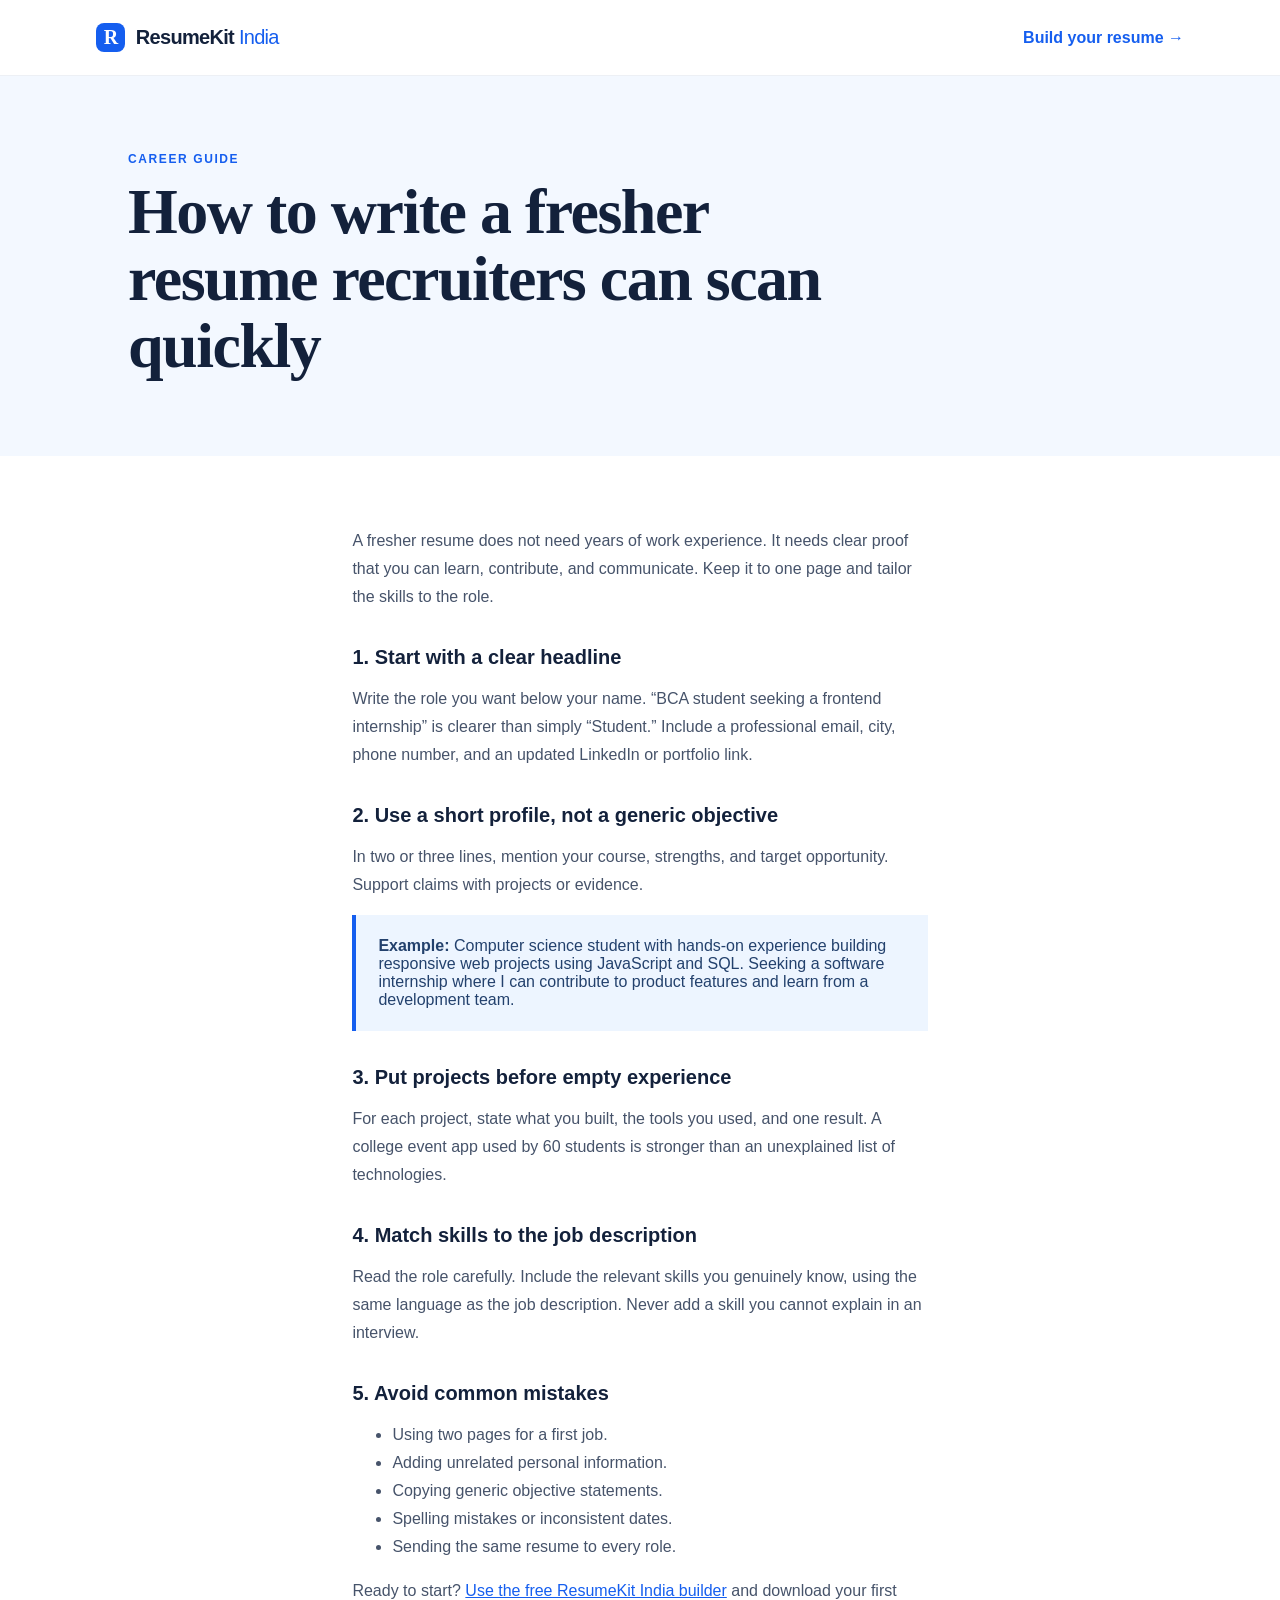
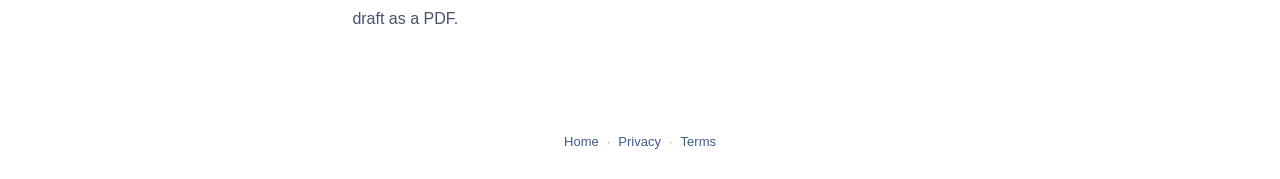
==== fresher-resume-guide.html @ eee82316 "Add SEO foundations and site policies" ====
<!doctype html><html lang="en"><head><meta charset="UTF-8"><meta name="viewport" content="width=device-width, initial-scale=1.0"><meta name="description" content="How to write an ATS-friendly fresher resume in India, with examples and mistakes to avoid."><link rel="canonical" href="https://resumekitindia.github.io/fresher-resume-guide.html"><title>How to Write a Fresher Resume in India — ResumeKit India</title><link rel="stylesheet" href="styles.css"><script type="application/ld+json">{"@context":"https://schema.org","@type":"Article","headline":"How to Write a Fresher Resume in India","author":{"@type":"Organization","name":"ResumeKit India"},"publisher":{"@type":"Organization","name":"ResumeKit India"}}</script></head><body><header class="site-header"><a class="brand" href="index.html"><span>R</span> ResumeKit <em>India</em></a><a class="header-link" href="index.html#builder">Build your resume →</a></header><main><section class="guide-hero"><p class="eyebrow">Career guide</p><h1>How to write a fresher resume recruiters can scan quickly</h1></section><article class="guide-content"><p>A fresher resume does not need years of work experience. It needs clear proof that you can learn, contribute, and communicate. Keep it to one page and tailor the skills to the role.</p><h2>1. Start with a clear headline</h2><p>Write the role you want below your name. “BCA student seeking a frontend internship” is clearer than simply “Student.” Include a professional email, city, phone number, and an updated LinkedIn or portfolio link.</p><h2>2. Use a short profile, not a generic objective</h2><p>In two or three lines, mention your course, strengths, and target opportunity. Support claims with projects or evidence.</p><div class="callout"><strong>Example:</strong> Computer science student with hands-on experience building responsive web projects using JavaScript and SQL. Seeking a software internship where I can contribute to product features and learn from a development team.</div><h2>3. Put projects before empty experience</h2><p>For each project, state what you built, the tools you used, and one result. A college event app used by 60 students is stronger than an unexplained list of technologies.</p><h2>4. Match skills to the job description</h2><p>Read the role carefully. Include the relevant skills you genuinely know, using the same language as the job description. Never add a skill you cannot explain in an interview.</p><h2>5. Avoid common mistakes</h2><ul><li>Using two pages for a first job.</li><li>Adding unrelated personal information.</li><li>Copying generic objective statements.</li><li>Spelling mistakes or inconsistent dates.</li><li>Sending the same resume to every role.</li></ul><p>Ready to start? <a href="index.html#builder">Use the free ResumeKit India builder</a> and download your first draft as a PDF.</p></article></main><footer><a href="index.html">Home</a><span>·</span><a href="privacy.html">Privacy</a><span>·</span><a href="terms.html">Terms</a></footer></body></html>
---- styles.css ----
:root{--ink:#13213b;--muted:#5e6a7e;--blue:#155eef;--paper:#fffdf9;--line:#dce2ec;--cream:#f7f4ed}*{box-sizing:border-box}html{scroll-behavior:smooth}body{margin:0;color:var(--ink);font-family:"DM Sans",Arial,sans-serif;background:#fff}.site-header{height:76px;padding:0 7.5%;display:flex;align-items:center;justify-content:space-between;border-bottom:1px solid #edf0f5}.brand{color:var(--ink);font-size:20px;font-weight:700;text-decoration:none;letter-spacing:-.7px}.brand span{display:inline-grid;place-items:center;width:29px;height:29px;margin-right:6px;background:var(--blue);border-radius:8px;color:#fff;font-family:"Playfair Display"}.brand em{font-weight:400;color:var(--blue);font-style:normal}.header-link{font-weight:600;color:var(--blue);text-decoration:none}.header-link span,.button span{margin-left:8px}.hero{min-height:540px;padding:80px 10% 70px;display:grid;grid-template-columns:1.05fr .8fr;align-items:center;gap:64px;background:radial-gradient(circle at 88% 12%,#d6e7ff 0,transparent 32%),#f8fbff}.eyebrow{margin:0 0 12px;color:var(--blue);font-size:12px;font-weight:700;letter-spacing:1.6px;text-transform:uppercase}.hero h1,.section-heading h2,.tips h2{font-family:"Playfair Display",Georgia,serif;font-size:clamp(42px,5vw,68px);line-height:1.02;letter-spacing:-2.2px;margin:0}.hero h1 i{color:var(--blue);font-weight:700}.hero-text{max-width:460px;margin:25px 0;color:var(--muted);line-height:1.7;font-size:17px}.button{display:inline-block;border:0;border-radius:8px;background:var(--blue);color:#fff;text-decoration:none;font:600 16px "DM Sans";padding:15px 22px;cursor:pointer;box-shadow:0 8px 18px #155eef26}.micro-copy{font-size:12px;color:var(--muted);margin-top:16px}.hero-card{position:relative;transform:rotate(3deg);max-width:370px;margin:auto}.resume-mini{padding:38px 34px;background:#fff;border-radius:5px;box-shadow:0 28px 65px #13213b23}.mini-top{display:flex;align-items:center;gap:12px;margin-bottom:30px}.mini-top b{display:block}.mini-top small{color:var(--muted);font-size:11px}.mini-avatar{width:42px;height:42px;border-radius:50%;background:#cde1ff}.mini-line{height:7px;width:63%;border-radius:10px;background:#e6e9ef;margin:9px 0}.mini-line.wide{width:100%}.mini-line.medium{width:82%}.resume-mini h6{margin:22px 0 9px;color:var(--blue);font-size:9px;letter-spacing:1px}.mini-tags{display:flex;gap:5px;flex-wrap:wrap}.mini-tags span{font-size:9px;background:#e8f1ff;color:var(--blue);padding:4px 6px;border-radius:3px}.floating-note{position:absolute;right:-35px;bottom:26px;padding:10px 12px;background:#183665;color:#fff;border-radius:8px;font-size:12px;box-shadow:0 7px 20px #13213b35}.builder-section{padding:90px 7.5%;background:var(--cream)}.section-heading{max-width:620px;margin-bottom:42px}.section-heading h2,.tips h2{font-size:42px}.section-heading>p:last-child{color:var(--muted);line-height:1.6}.builder-layout{display:grid;grid-template-columns:minmax(310px,.75fr) minmax(350px,1fr);gap:42px;align-items:start}.form-card{padding:28px;background:#fff;border:1px solid #e5e8ee;border-radius:12px}.form-title{display:flex;align-items:center;gap:10px;margin:25px 0 15px}.form-title:first-child{margin-top:0}.form-title span{display:grid;place-items:center;width:24px;height:24px;border-radius:50%;background:#e8f1ff;color:var(--blue);font-size:11px;font-weight:700}.form-title h3{font-size:16px;margin:0}label{display:block;font-size:12px;font-weight:700;margin:0 0 15px;color:#344159}input,textarea{width:100%;display:block;margin-top:6px;padding:11px 12px;border:1px solid #d9dfeb;border-radius:6px;background:#fff;color:var(--ink);font:14px "DM Sans";resize:vertical}input:focus,textarea:focus{outline:2px solid #9bc1ff;border-color:var(--blue)}.two-col{display:grid;grid-template-columns:1fr 1fr;gap:12px}.full-button{width:100%;margin-top:8px}.preview-wrap{position:sticky;top:22px}.preview-label{font-size:12px;font-weight:700;text-transform:uppercase;letter-spacing:1.3px;color:var(--muted);margin:0 0 10px}.resume-paper{width:min(100%,630px);min-height:700px;padding:53px 58px;background:var(--paper);box-shadow:0 12px 35px #13213b20;border:1px solid #ede9df}.resume-header{padding-bottom:22px;border-bottom:2px solid var(--ink)}.resume-header h1{font-family:"Playfair Display",Georgia,serif;font-size:34px;letter-spacing:-1.1px;margin:0}.resume-header p{margin:5px 0 10px;color:var(--blue);font-size:14px;font-weight:700}.resume-header div{font-size:11px;color:var(--muted)}.resume-paper section{margin-top:25px}.resume-paper h2{font-size:12px;margin:0 0 8px;text-transform:uppercase;letter-spacing:1.2px;color:var(--blue)}.resume-paper section p{font-size:13px;line-height:1.65;margin:0}.preserve-lines{white-space:pre-line}.skill-list{display:flex;gap:7px;flex-wrap:wrap}.skill-list span{padding:5px 8px;border-radius:3px;background:#eaf2ff;color:#174ea6;font-size:11px}.preview-tip{font-size:12px;line-height:1.45;color:var(--muted);max-width:580px}.tips{padding:90px 10%;background:#15335f;color:#fff}.tips .eyebrow{color:#acd0ff}.tips h2{max-width:600px}.tip-grid{display:grid;grid-template-columns:repeat(3,1fr);gap:36px;margin-top:45px}.tip-grid article{border-top:1px solid #6985ab;padding-top:18px}.tip-grid b{color:#acd0ff;font-size:13px}.tip-grid h3{font-size:19px;margin:11px 0 8px}.tip-grid p{margin:0;color:#d2def0;line-height:1.55;font-size:14px}footer{padding:30px;text-align:center;color:var(--muted);font-size:13px}footer span{margin:0 8px;color:#9eabbd}@media(max-width:760px){.site-header{padding:0 5%}.header-link{font-size:13px}.hero{padding:62px 7%;grid-template-columns:1fr;gap:40px}.hero-card{width:80%;margin-left:auto}.builder-section{padding:65px 5%}.builder-layout{grid-template-columns:1fr}.preview-wrap{position:static}.resume-paper{padding:36px 28px}.tips{padding:65px 8%}.tip-grid{grid-template-columns:1fr;gap:25px}.two-col{grid-template-columns:1fr}}
footer nav{display:flex;justify-content:center;flex-wrap:wrap;gap:14px;margin-top:12px}footer a{color:#405a88;text-decoration:none}footer a:hover{text-decoration:underline}.legal-page{max-width:800px;margin:0 auto;padding:70px 8%}.legal-page h1,.guide-hero h1{font-family:"Playfair Display",Georgia,serif;letter-spacing:-1.5px}.legal-page h1{font-size:46px;margin:0 0 12px}.legal-page h2,.guide-content h2{margin:35px 0 8px;font-size:20px}.legal-page p,.legal-page li,.guide-content p,.guide-content li{color:#46536a;line-height:1.75}.legal-page a,.guide-content a{color:var(--blue)}.guide-hero{padding:76px 10%;background:#f3f8ff}.guide-hero h1{max-width:760px;font-size:clamp(40px,5vw,64px);line-height:1.05;margin:0}.guide-content{max-width:780px;margin:0 auto;padding:55px 8%}.guide-content .callout{padding:22px;background:#edf5ff;border-left:4px solid var(--blue);color:#23416d}@media print{body{background:#fff}.site-header,.hero,.form-card,.section-heading,.tips,footer,.preview-label,.preview-tip{display:none!important}.builder-section{padding:0;background:#fff}.builder-layout{display:block}.preview-wrap{position:static}.resume-paper{width:100%;min-height:auto;border:0;box-shadow:none;padding:12mm}.preview-wrap{margin:0}}
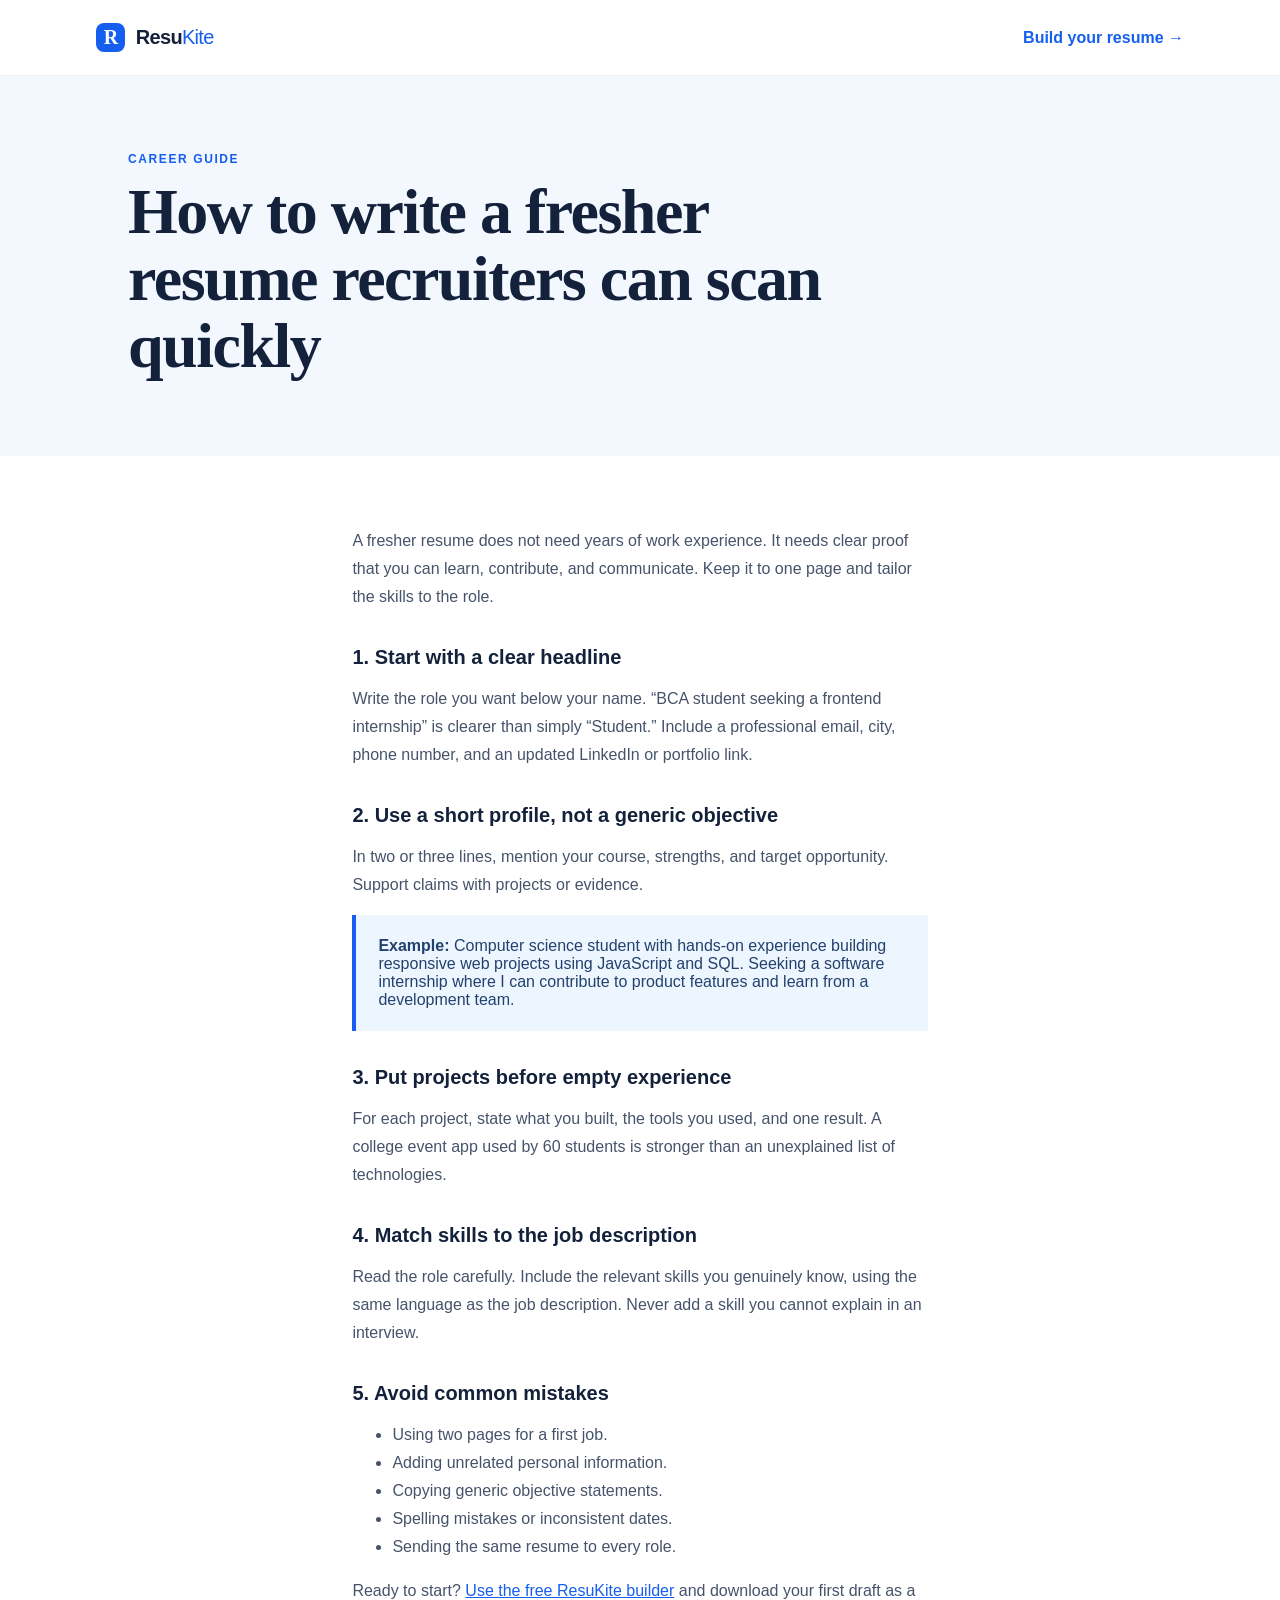
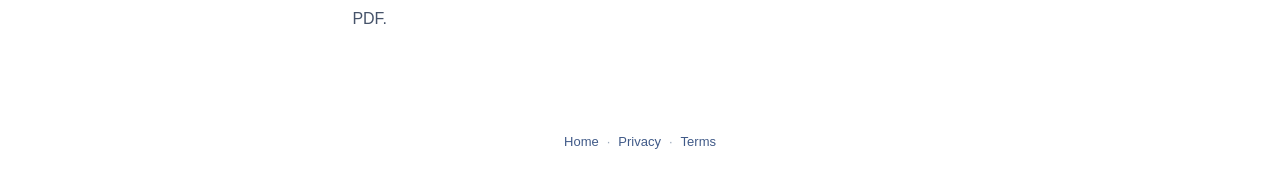
==== commit 3d0a1884: "Add files via upload" ====
--- a/fresher-resume-guide.html
+++ b/fresher-resume-guide.html
@@ -1 +1 @@
-<!doctype html><html lang="en"><head><meta charset="UTF-8"><meta name="viewport" content="width=device-width, initial-scale=1.0"><meta name="description" content="How to write an ATS-friendly fresher resume in India, with examples and mistakes to avoid."><link rel="canonical" href="https://resumekitindia.github.io/fresher-resume-guide.html"><title>How to Write a Fresher Resume in India — ResumeKit India</title><link rel="stylesheet" href="styles.css"><script type="application/ld+json">{"@context":"https://schema.org","@type":"Article","headline":"How to Write a Fresher Resume in India","author":{"@type":"Organization","name":"ResumeKit India"},"publisher":{"@type":"Organization","name":"ResumeKit India"}}</script></head><body><header class="site-header"><a class="brand" href="index.html"><span>R</span> ResumeKit <em>India</em></a><a class="header-link" href="index.html#builder">Build your resume →</a></header><main><section class="guide-hero"><p class="eyebrow">Career guide</p><h1>How to write a fresher resume recruiters can scan quickly</h1></section><article class="guide-content"><p>A fresher resume does not need years of work experience. It needs clear proof that you can learn, contribute, and communicate. Keep it to one page and tailor the skills to the role.</p><h2>1. Start with a clear headline</h2><p>Write the role you want below your name. “BCA student seeking a frontend internship” is clearer than simply “Student.” Include a professional email, city, phone number, and an updated LinkedIn or portfolio link.</p><h2>2. Use a short profile, not a generic objective</h2><p>In two or three lines, mention your course, strengths, and target opportunity. Support claims with projects or evidence.</p><div class="callout"><strong>Example:</strong> Computer science student with hands-on experience building responsive web projects using JavaScript and SQL. Seeking a software internship where I can contribute to product features and learn from a development team.</div><h2>3. Put projects before empty experience</h2><p>For each project, state what you built, the tools you used, and one result. A college event app used by 60 students is stronger than an unexplained list of technologies.</p><h2>4. Match skills to the job description</h2><p>Read the role carefully. Include the relevant skills you genuinely know, using the same language as the job description. Never add a skill you cannot explain in an interview.</p><h2>5. Avoid common mistakes</h2><ul><li>Using two pages for a first job.</li><li>Adding unrelated personal information.</li><li>Copying generic objective statements.</li><li>Spelling mistakes or inconsistent dates.</li><li>Sending the same resume to every role.</li></ul><p>Ready to start? <a href="index.html#builder">Use the free ResumeKit India builder</a> and download your first draft as a PDF.</p></article></main><footer><a href="index.html">Home</a><span>·</span><a href="privacy.html">Privacy</a><span>·</span><a href="terms.html">Terms</a></footer></body></html>
+<!doctype html><html lang="en"><head><meta charset="UTF-8"><meta name="viewport" content="width=device-width, initial-scale=1.0"><meta name="description" content="How to write an ATS-friendly fresher resume in India, with examples and mistakes to avoid."><link rel="canonical" href="https://resukite.github.io/fresher-resume-guide.html"><title>How to Write a Fresher Resume in India — ResuKite</title><link rel="stylesheet" href="styles.css"><script type="application/ld+json">{"@context":"https://schema.org","@type":"Article","headline":"How to Write a Fresher Resume in India","author":{"@type":"Organization","name":"ResuKite"},"publisher":{"@type":"Organization","name":"ResuKite"}}</script></head><body><header class="site-header"><a class="brand" href="index.html"><span>R</span> Resu<em>Kite</em></a><a class="header-link" href="index.html#builder">Build your resume →</a></header><main><section class="guide-hero"><p class="eyebrow">Career guide</p><h1>How to write a fresher resume recruiters can scan quickly</h1></section><article class="guide-content"><p>A fresher resume does not need years of work experience. It needs clear proof that you can learn, contribute, and communicate. Keep it to one page and tailor the skills to the role.</p><h2>1. Start with a clear headline</h2><p>Write the role you want below your name. “BCA student seeking a frontend internship” is clearer than simply “Student.” Include a professional email, city, phone number, and an updated LinkedIn or portfolio link.</p><h2>2. Use a short profile, not a generic objective</h2><p>In two or three lines, mention your course, strengths, and target opportunity. Support claims with projects or evidence.</p><div class="callout"><strong>Example:</strong> Computer science student with hands-on experience building responsive web projects using JavaScript and SQL. Seeking a software internship where I can contribute to product features and learn from a development team.</div><h2>3. Put projects before empty experience</h2><p>For each project, state what you built, the tools you used, and one result. A college event app used by 60 students is stronger than an unexplained list of technologies.</p><h2>4. Match skills to the job description</h2><p>Read the role carefully. Include the relevant skills you genuinely know, using the same language as the job description. Never add a skill you cannot explain in an interview.</p><h2>5. Avoid common mistakes</h2><ul><li>Using two pages for a first job.</li><li>Adding unrelated personal information.</li><li>Copying generic objective statements.</li><li>Spelling mistakes or inconsistent dates.</li><li>Sending the same resume to every role.</li></ul><p>Ready to start? <a href="index.html#builder">Use the free ResuKite builder</a> and download your first draft as a PDF.</p></article></main><footer><a href="index.html">Home</a><span>·</span><a href="privacy.html">Privacy</a><span>·</span><a href="terms.html">Terms</a></footer></body></html>
